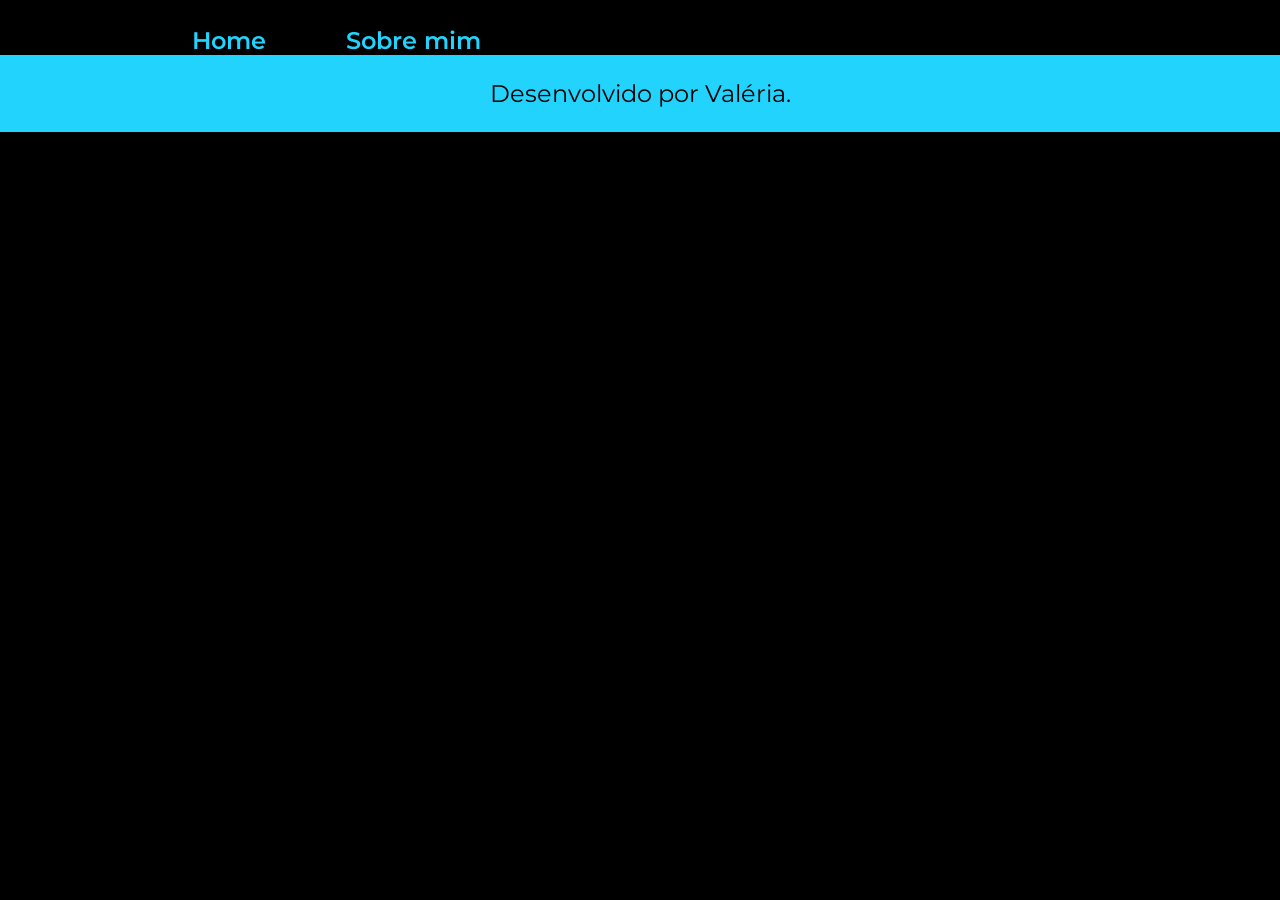
==== about.html @ f46835f8 "Primeiro envio" ====
<!DOCTYPE html>
<html lang="pt">
<head>
    <meta charset="UTF-8">
    <meta name="viewport" content="width=device-width, initial-scale=1.0">
    <title>Sobre mim</title>
    <link rel="stylesheet" href="./style/style.css">
</head>
<body>
    <header class="cabecalho">
        <nav class="cabecalho__menu">
            <a class="cabecalho__menu__link" href="index.html" >Home</a>
            <a class="cabecalho__menu__link" href="about.html">Sobre mim</a>
        </nav>
    </header>

   <main>

   </main>

    <footer class="rodape">
        <p>Desenvolvido por Valéria.</p>
    </footer>
</body>
</html>
---- style/style.css ----
@import url('https://fonts.googleapis.com/css2?family=Krona+One&family=Montserrat:ital@0;1&display=swap');

*{
    margin: 0;
    padding: 0;
}

body{
    /* height: 100vh; representa 100% da viewport, que é a tela toda */
    box-sizing: border-box;
    background-color: #000000;
    color: #F6F6F6;
}
.cabecalho{
    padding: 2% 0% 0% 15%;
}
.cabecalho__menu{
    display: flex;
    gap: 80px;
}
.cabecalho__menu__link{
    font-family: 'Montserrat', sans-serif;
    font-size: 24px;
    font-weight: 600;
    color: #22D4FD;
    text-decoration: none;
}

.apresentacao{
    padding: 5% 15%;
    display: flex;
    align-items: center;
    justify-content: space-between;
}
.apresentacao__conteudo{
    display: flex;
    flex-direction: column;
    gap: 40px;
    width: 615px;
}
.apresentacao__conteudo__titulo{
    font-size: 36px;
    font-family: 'Krona One', sans-serif;
}
.titulo-destaque{
    color: #22D4FD;
}

.apresentacao__conteudo__texto{
    font-size: 24px;
    font-family: 'Montserrat', sans-serif;
}
.apresentacao__links{
    display: flex; /*no pai, sempre que vai iniciar o flexbox tem que declarar esse parametro*/
    flex-direction: column;
    justify-content: space-between;
    align-items: center;
    gap: 32px;
}
.apresentacao__links_subtitulo{
    font-family: 'Krona One', sans-serif;
    font-weight: 400;
    font-size: 24px;
}
.apresentacao__links_subtitulo:hover{ /*eu que adicionei esse hover*/
    border: 2px solid #22D4FD;
    border-radius: 8px;
}
.apresentacao__links__link{
    display: flex;
    justify-content: center;
    gap: 16px;
    border: 2px solid #22d4fd;
    width: 387px;
    text-align: center;
    border-radius: 8px;
    font-size: 24px;
    padding: 21.5px 0px;
    font-family: 'Montserrat', sans-serif;
    font-weight: 600;
    color: #f6f6f6;
    text-decoration: none;
}
.apresentacao__links__link:hover{
     background-color: #272727;
}
.rodape{
    padding: 24px;
    color: #000000;
    background-color: #22D4FD;
    text-align: center;
    font-family: 'Montserrat', sans-serif;
    font-size: 24px;
    font-weight: 400;
}
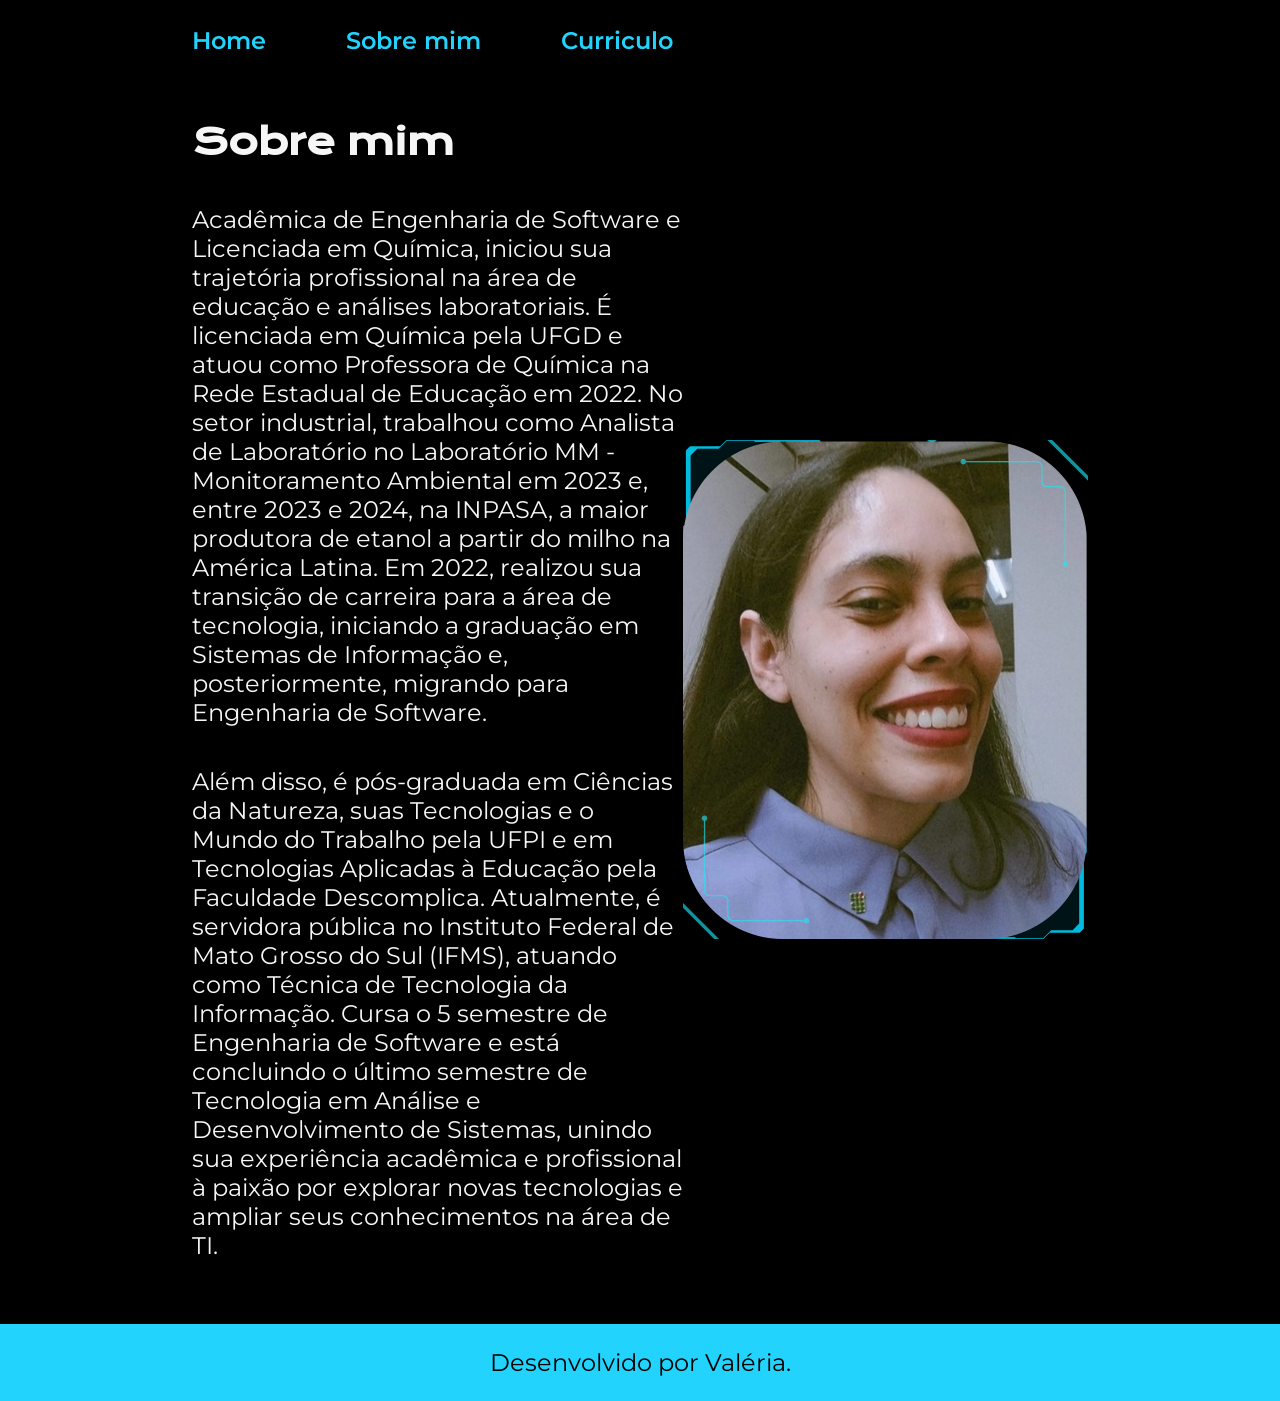
==== commit 934cecfa: "Adicionando pagima sobre mim" ====
--- a/about.html
+++ b/about.html
@@ -11,11 +11,17 @@
         <nav class="cabecalho__menu">
             <a class="cabecalho__menu__link" href="index.html" >Home</a>
             <a class="cabecalho__menu__link" href="about.html">Sobre mim</a>
+            <a class="cabecalho__menu__link" href="curriculo.html">Curriculo</a>
         </nav>
     </header>
 
-   <main>
-
+   <main class="apresentacao">
+        <section class="apresentacao__conteudo">
+            <h1 class="apresentacao__conteudo__titulo">Sobre mim</h1>
+            <p class="apresentacao__conteudo__texto">Acadêmica de Engenharia de Software e Licenciada em Química, iniciou sua trajetória profissional na área de educação e análises laboratoriais. É licenciada em Química pela UFGD e atuou como Professora de Química na Rede Estadual de Educação em 2022. No setor industrial, trabalhou como Analista de Laboratório no Laboratório MM - Monitoramento Ambiental em 2023 e, entre 2023 e 2024, na INPASA, a maior produtora de etanol a partir do milho na América Latina. Em 2022, realizou sua transição de carreira para a área de tecnologia, iniciando a graduação em Sistemas de Informação e, posteriormente, migrando para Engenharia de Software. </p>
+            <p class="apresentacao__conteudo__texto">Além disso, é pós-graduada em Ciências da Natureza, suas Tecnologias e o Mundo do Trabalho pela UFPI e em Tecnologias Aplicadas à Educação pela Faculdade Descomplica. Atualmente, é servidora pública no Instituto Federal de Mato Grosso do Sul (IFMS), atuando como Técnica de Tecnologia da Informação. Cursa o 5 semestre de Engenharia de Software e está concluindo o último semestre de Tecnologia em Análise e Desenvolvimento de Sistemas, unindo sua experiência acadêmica e profissional à paixão por explorar novas tecnologias e ampliar seus conhecimentos na área de TI.</p>
+        </section>
+        <img src="./assets/img.png" alt="Foto da Valéria">
    </main>
 
     <footer class="rodape">
--- a/style/style.css
+++ b/style/style.css
@@ -1,5 +1,14 @@
+@import url('https://fonts.googleapis.com/css2?family=Krona+One&family=Montserrat:ital@0;1&display=swap');
 
-@import url('https://fonts.googleapis.com/css2?family=Krona+One&family=Montserrat:ital@0;1&display=swap');
+:root{
+    --cor-primaria: #000000;
+    --cor-secundaria: #f6f6f6;
+    --cor-terciaria: #22D4FD;
+    --cor-hover: #272727;
+
+    --fonte-primaria: 'Krona One', sans-serif;
+    --fonte-secundaria: 'Montserrat', sans-serif;
+}
 
 *{
     margin: 0;
@@ -7,10 +16,9 @@
 }
 
 body{
-    /* height: 100vh; representa 100% da viewport, que é a tela toda */
     box-sizing: border-box;
-    background-color: #000000;
-    color: #F6F6F6;
+    background-color: var(--cor-primaria);
+    color:var(--cor-secundaria);
 }
 .cabecalho{
     padding: 2% 0% 0% 15%;
@@ -20,10 +28,10 @@
     gap: 80px;
 }
 .cabecalho__menu__link{
-    font-family: 'Montserrat', sans-serif;
+    font-family: var(--fonte-secundaria);
     font-size: 24px;
     font-weight: 600;
-    color: #22D4FD;
+    color:var(--cor-terciaria);
     text-decoration: none;
 }
 
@@ -41,15 +49,15 @@
 }
 .apresentacao__conteudo__titulo{
     font-size: 36px;
-    font-family: 'Krona One', sans-serif;
+    font-family: var(--fonte-primaria);
 }
 .titulo-destaque{
-    color: #22D4FD;
+    color: var(--cor-terciaria);
 }
 
 .apresentacao__conteudo__texto{
     font-size: 24px;
-    font-family: 'Montserrat', sans-serif;
+    font-family: var(--fonte-secundaria);
 }
 .apresentacao__links{
     display: flex; /*no pai, sempre que vai iniciar o flexbox tem que declarar esse parametro*/
@@ -58,39 +66,39 @@
     align-items: center;
     gap: 32px;
 }
-.apresentacao__links_subtitulo{
-    font-family: 'Krona One', sans-serif;
+.apresentacao__links__subtitulo{
+    font-family: var(--fonte-primaria);
     font-weight: 400;
     font-size: 24px;
 }
 .apresentacao__links_subtitulo:hover{ /*eu que adicionei esse hover*/
-    border: 2px solid #22D4FD;
+    border: 2px solid var(--cor-terciaria);
     border-radius: 8px;
 }
 .apresentacao__links__link{
     display: flex;
     justify-content: center;
     gap: 16px;
-    border: 2px solid #22d4fd;
+    border: 2px solid var(--cor-terciaria);
     width: 387px;
     text-align: center;
     border-radius: 8px;
     font-size: 24px;
     padding: 21.5px 0px;
-    font-family: 'Montserrat', sans-serif;
+    font-family: var(--fonte-secundaria);
     font-weight: 600;
-    color: #f6f6f6;
+    color: var(--cor-secundaria);
     text-decoration: none;
 }
 .apresentacao__links__link:hover{
-     background-color: #272727;
+    background-color: var(--cor-hover);
 }
 .rodape{
     padding: 24px;
-    color: #000000;
-    background-color: #22D4FD;
+    color: var(--cor-primaria);
+    background-color: var(--cor-terciaria);
     text-align: center;
-    font-family: 'Montserrat', sans-serif;
+    font-family: var(--fonte-secundaria);
     font-size: 24px;
     font-weight: 400;
 }
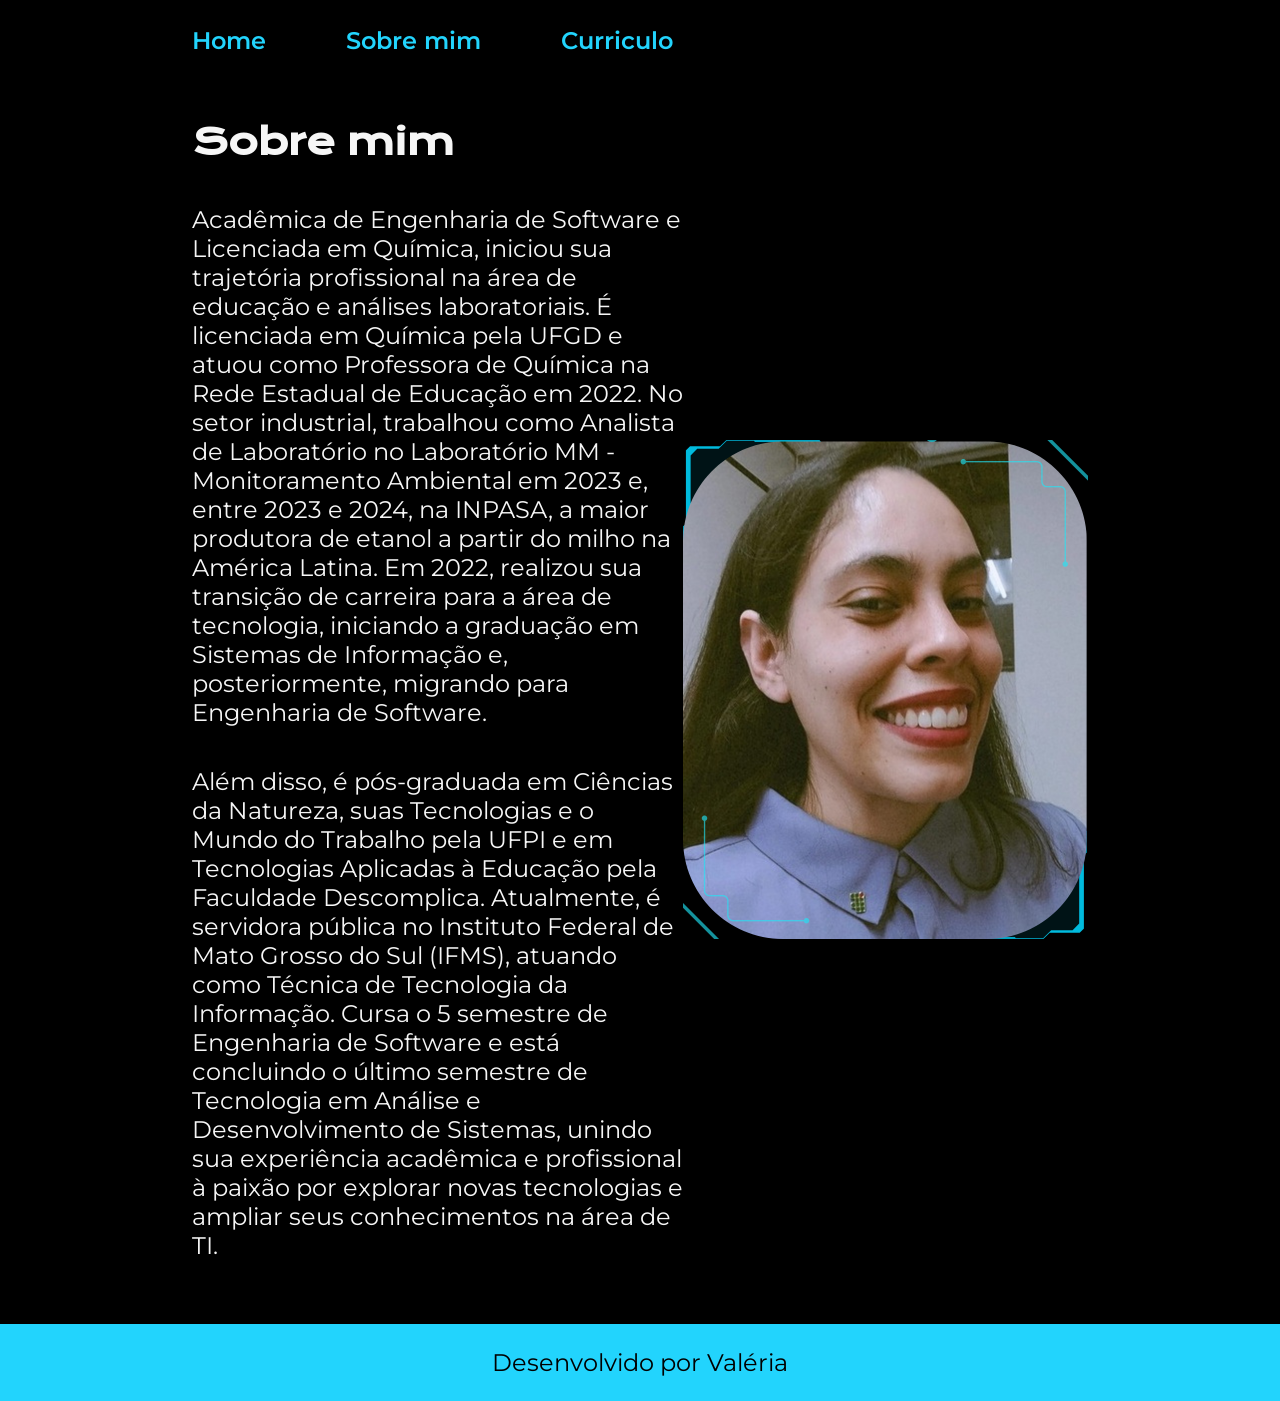
==== commit 2cd5f4cb: "teste" ====
--- a/about.html
+++ b/about.html
@@ -25,7 +25,7 @@
    </main>
 
     <footer class="rodape">
-        <p>Desenvolvido por Valéria.</p>
+        <p>Desenvolvido por Valéria</p>
     </footer>
 </body>
 </html>
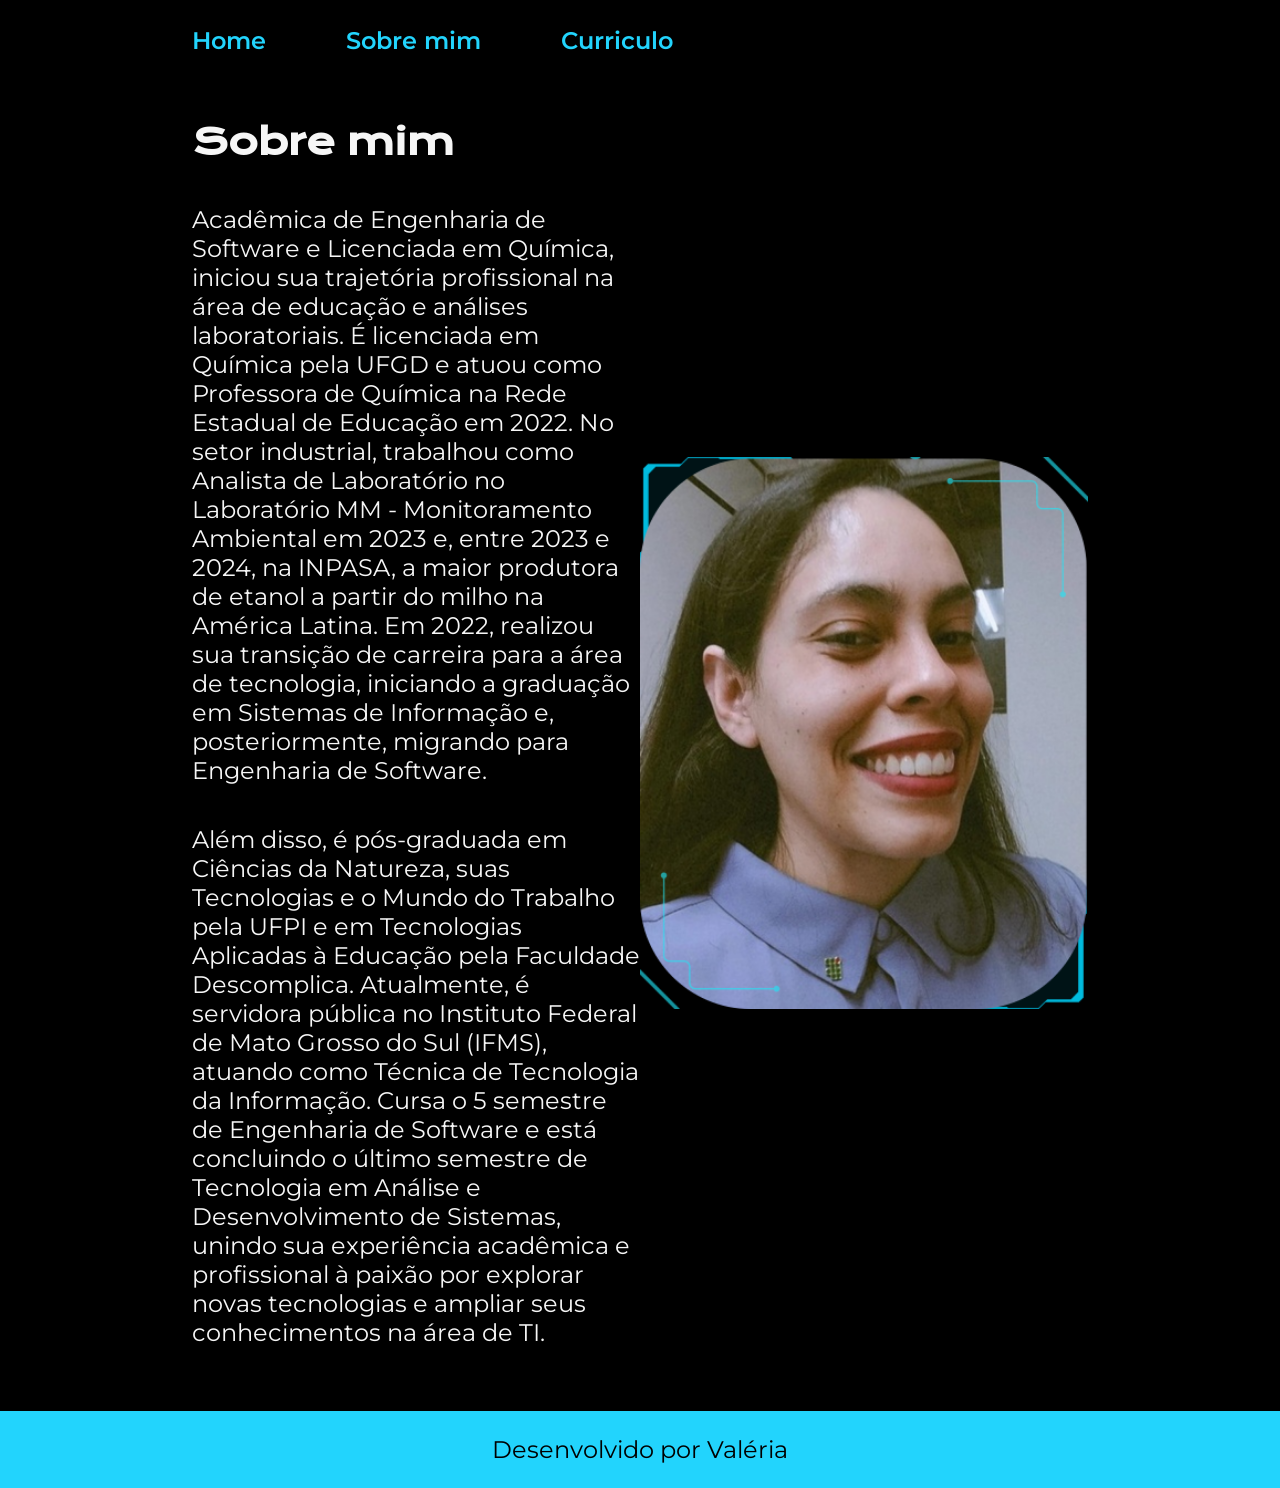
==== commit 371eb6a9: "modificacoes responsivas" ====
--- a/about.html
+++ b/about.html
@@ -21,7 +21,7 @@
             <p class="apresentacao__conteudo__texto">Acadêmica de Engenharia de Software e Licenciada em Química, iniciou sua trajetória profissional na área de educação e análises laboratoriais. É licenciada em Química pela UFGD e atuou como Professora de Química na Rede Estadual de Educação em 2022. No setor industrial, trabalhou como Analista de Laboratório no Laboratório MM - Monitoramento Ambiental em 2023 e, entre 2023 e 2024, na INPASA, a maior produtora de etanol a partir do milho na América Latina. Em 2022, realizou sua transição de carreira para a área de tecnologia, iniciando a graduação em Sistemas de Informação e, posteriormente, migrando para Engenharia de Software. </p>
             <p class="apresentacao__conteudo__texto">Além disso, é pós-graduada em Ciências da Natureza, suas Tecnologias e o Mundo do Trabalho pela UFPI e em Tecnologias Aplicadas à Educação pela Faculdade Descomplica. Atualmente, é servidora pública no Instituto Federal de Mato Grosso do Sul (IFMS), atuando como Técnica de Tecnologia da Informação. Cursa o 5 semestre de Engenharia de Software e está concluindo o último semestre de Tecnologia em Análise e Desenvolvimento de Sistemas, unindo sua experiência acadêmica e profissional à paixão por explorar novas tecnologias e ampliar seus conhecimentos na área de TI.</p>
         </section>
-        <img src="./assets/img.png" alt="Foto da Valéria">
+        <img class="apresentacao__imagem" src="./assets/img.png" alt="Foto da Valéria">
    </main>
 
     <footer class="rodape">
--- a/style/style.css
+++ b/style/style.css
@@ -25,11 +25,11 @@
 }
 .cabecalho__menu{
     display: flex;
-    gap: 80px;
+    gap: 5rem;
 }
 .cabecalho__menu__link{
     font-family: var(--fonte-secundaria);
-    font-size: 24px;
+    font-size: 1.5rem;
     font-weight: 600;
     color:var(--cor-terciaria);
     text-decoration: none;
@@ -44,11 +44,11 @@
 .apresentacao__conteudo{
     display: flex;
     flex-direction: column;
-    gap: 40px;
-    width: 615px;
+    gap: 2.5rem;
+    width: 50%;
 }
 .apresentacao__conteudo__titulo{
-    font-size: 36px;
+    font-size: 2.25rem; 
     font-family: var(--fonte-primaria);
 }
 .titulo-destaque{
@@ -56,7 +56,7 @@
 }
 
 .apresentacao__conteudo__texto{
-    font-size: 24px;
+    font-size: 1.5rem;
     font-family: var(--fonte-secundaria);
 }
 .apresentacao__links{
@@ -69,22 +69,22 @@
 .apresentacao__links__subtitulo{
     font-family: var(--fonte-primaria);
     font-weight: 400;
-    font-size: 24px;
+    font-size: 1.25rem;
 }
 .apresentacao__links_subtitulo:hover{ /*eu que adicionei esse hover*/
-    border: 2px solid var(--cor-terciaria);
-    border-radius: 8px;
+    border: 0.125rem solid var(--cor-terciaria);
+    border-radius: 0.5rem;
 }
-.apresentacao__links__link{
+.apresentacao__links__navegacao{
     display: flex;
     justify-content: center;
-    gap: 16px;
-    border: 2px solid var(--cor-terciaria);
-    width: 387px;
+    gap: 1rem;
+    border: 0.125rem solid var(--cor-terciaria);
+    width: 50%;
     text-align: center;
-    border-radius: 8px;
-    font-size: 24px;
-    padding: 21.5px 0px;
+    border-radius: 0.5rem;
+    font-size: 1.5rem;
+    padding: 1.34rem 0px;
     font-family: var(--fonte-secundaria);
     font-weight: 600;
     color: var(--cor-secundaria);
@@ -93,12 +93,15 @@
 .apresentacao__links__link:hover{
     background-color: var(--cor-hover);
 }
+.apresentacao__imagem{
+    width: 50%;
+}
 .rodape{
-    padding: 24px;
+    padding: 1.5rem;
     color: var(--cor-primaria);
     background-color: var(--cor-terciaria);
     text-align: center;
     font-family: var(--fonte-secundaria);
-    font-size: 24px;
+    font-size: 1.5rem;
     font-weight: 400;
 }
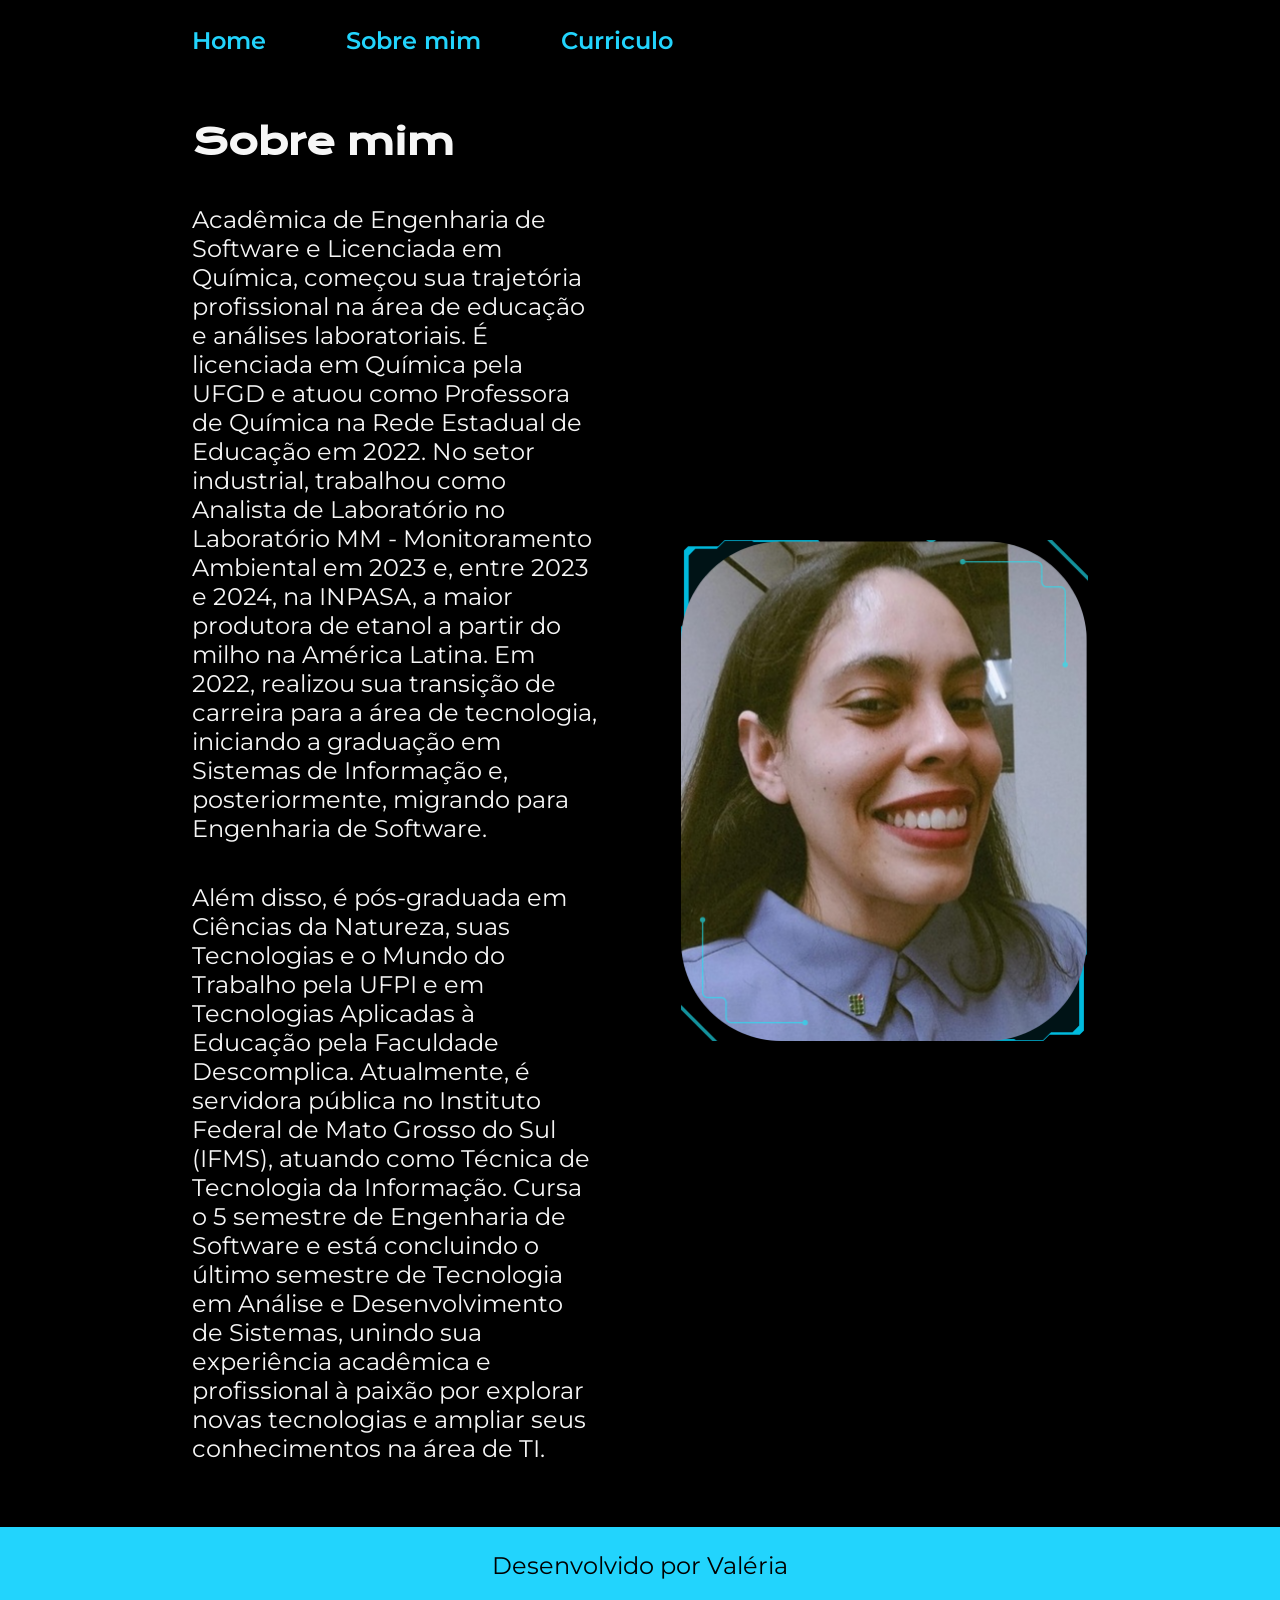
==== commit 57c25f74: "2° modificacao responsiva" ====
--- a/about.html
+++ b/about.html
@@ -18,7 +18,7 @@
    <main class="apresentacao">
         <section class="apresentacao__conteudo">
             <h1 class="apresentacao__conteudo__titulo">Sobre mim</h1>
-            <p class="apresentacao__conteudo__texto">Acadêmica de Engenharia de Software e Licenciada em Química, iniciou sua trajetória profissional na área de educação e análises laboratoriais. É licenciada em Química pela UFGD e atuou como Professora de Química na Rede Estadual de Educação em 2022. No setor industrial, trabalhou como Analista de Laboratório no Laboratório MM - Monitoramento Ambiental em 2023 e, entre 2023 e 2024, na INPASA, a maior produtora de etanol a partir do milho na América Latina. Em 2022, realizou sua transição de carreira para a área de tecnologia, iniciando a graduação em Sistemas de Informação e, posteriormente, migrando para Engenharia de Software. </p>
+            <p class="apresentacao__conteudo__texto">Acadêmica de Engenharia de Software e Licenciada em Química, começou sua trajetória profissional na área de educação e análises laboratoriais. É licenciada em Química pela UFGD e atuou como Professora de Química na Rede Estadual de Educação em 2022. No setor industrial, trabalhou como Analista de Laboratório no Laboratório MM - Monitoramento Ambiental em 2023 e, entre 2023 e 2024, na INPASA, a maior produtora de etanol a partir do milho na América Latina. Em 2022, realizou sua transição de carreira para a área de tecnologia, iniciando a graduação em Sistemas de Informação e, posteriormente, migrando para Engenharia de Software. </p>
             <p class="apresentacao__conteudo__texto">Além disso, é pós-graduada em Ciências da Natureza, suas Tecnologias e o Mundo do Trabalho pela UFPI e em Tecnologias Aplicadas à Educação pela Faculdade Descomplica. Atualmente, é servidora pública no Instituto Federal de Mato Grosso do Sul (IFMS), atuando como Técnica de Tecnologia da Informação. Cursa o 5 semestre de Engenharia de Software e está concluindo o último semestre de Tecnologia em Análise e Desenvolvimento de Sistemas, unindo sua experiência acadêmica e profissional à paixão por explorar novas tecnologias e ampliar seus conhecimentos na área de TI.</p>
         </section>
         <img class="apresentacao__imagem" src="./assets/img.png" alt="Foto da Valéria">
--- a/style/style.css
+++ b/style/style.css
@@ -25,7 +25,7 @@
 }
 .cabecalho__menu{
     display: flex;
-    gap: 5rem;
+    gap: 80px;
 }
 .cabecalho__menu__link{
     font-family: var(--fonte-secundaria);
@@ -40,11 +40,13 @@
     display: flex;
     align-items: center;
     justify-content: space-between;
+    gap: 82px;
+
 }
 .apresentacao__conteudo{
     display: flex;
     flex-direction: column;
-    gap: 2.5rem;
+    gap: 40px;
     width: 50%;
 }
 .apresentacao__conteudo__titulo{
@@ -72,19 +74,19 @@
     font-size: 1.25rem;
 }
 .apresentacao__links_subtitulo:hover{ /*eu que adicionei esse hover*/
-    border: 0.125rem solid var(--cor-terciaria);
-    border-radius: 0.5rem;
+    border: 2px solid var(--cor-terciaria);
+    border-radius: 8px;
 }
 .apresentacao__links__navegacao{
     display: flex;
     justify-content: center;
-    gap: 1rem;
-    border: 0.125rem solid var(--cor-terciaria);
+    gap: 16px;
+    border: 2px solid var(--cor-terciaria);
     width: 50%;
     text-align: center;
-    border-radius: 0.5rem;
+    border-radius: 8px;
     font-size: 1.5rem;
-    padding: 1.34rem 0px;
+    padding: 22px 0px;
     font-family: var(--fonte-secundaria);
     font-weight: 600;
     color: var(--cor-secundaria);
@@ -104,4 +106,26 @@
     font-family: var(--fonte-secundaria);
     font-size: 1.5rem;
     font-weight: 400;
+}
+
+@media(max-width: 1200px){
+    .cabecalho{
+        padding: 10%;
+    }
+    
+    .cabecalho__menu{
+        justify-content: center;
+    }
+    
+    
+    .apresentacao {
+        flex-direction: column-reverse;
+        padding: 5%;
+    }
+
+    .apresentacao__conteudo{
+        width: auto;
+    }
+
+    
 }
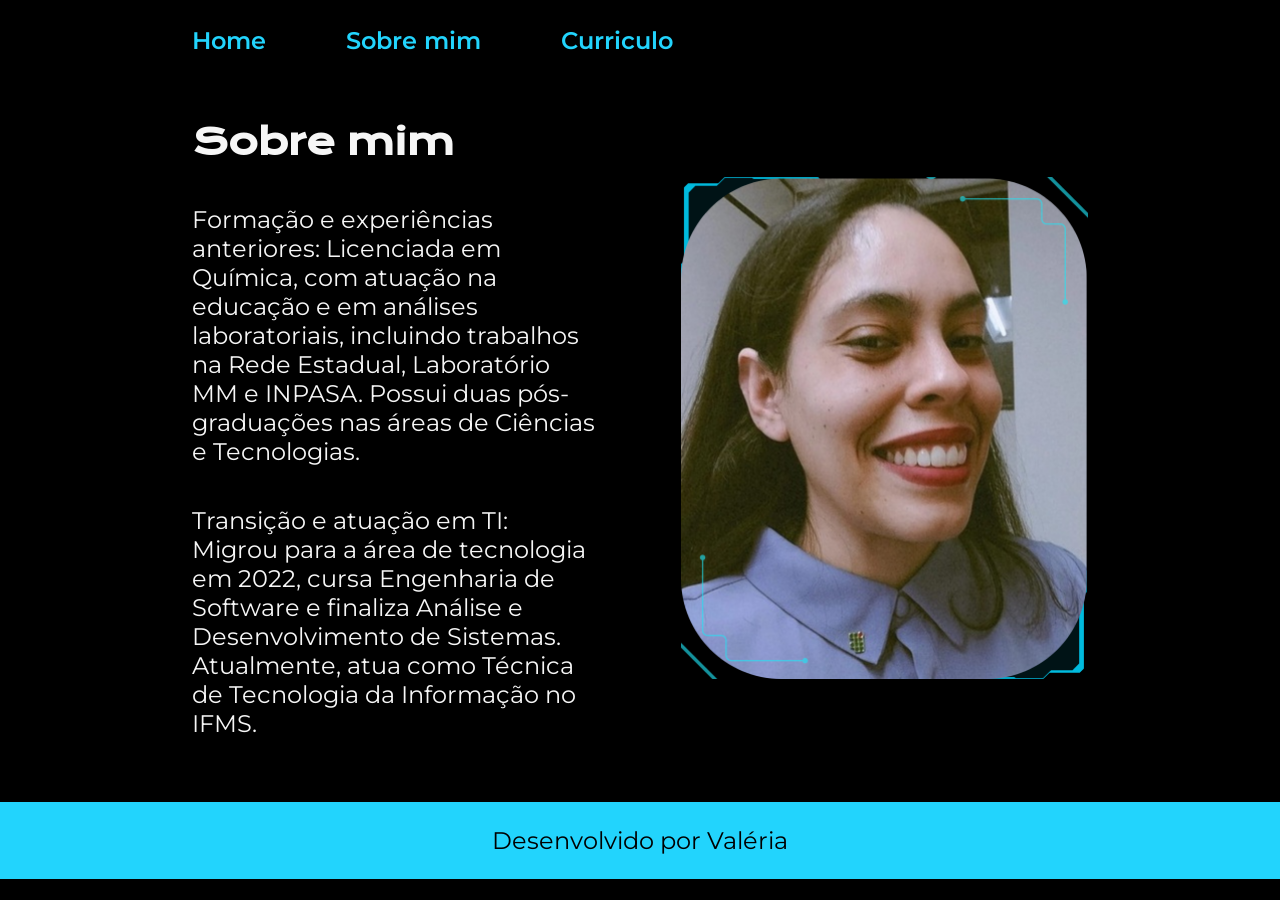
==== commit 511fcbc6: "mudanças nos teztos" ====
--- a/about.html
+++ b/about.html
@@ -18,8 +18,15 @@
    <main class="apresentacao">
         <section class="apresentacao__conteudo">
             <h1 class="apresentacao__conteudo__titulo">Sobre mim</h1>
-            <p class="apresentacao__conteudo__texto">Acadêmica de Engenharia de Software e Licenciada em Química, começou sua trajetória profissional na área de educação e análises laboratoriais. É licenciada em Química pela UFGD e atuou como Professora de Química na Rede Estadual de Educação em 2022. No setor industrial, trabalhou como Analista de Laboratório no Laboratório MM - Monitoramento Ambiental em 2023 e, entre 2023 e 2024, na INPASA, a maior produtora de etanol a partir do milho na América Latina. Em 2022, realizou sua transição de carreira para a área de tecnologia, iniciando a graduação em Sistemas de Informação e, posteriormente, migrando para Engenharia de Software. </p>
-            <p class="apresentacao__conteudo__texto">Além disso, é pós-graduada em Ciências da Natureza, suas Tecnologias e o Mundo do Trabalho pela UFPI e em Tecnologias Aplicadas à Educação pela Faculdade Descomplica. Atualmente, é servidora pública no Instituto Federal de Mato Grosso do Sul (IFMS), atuando como Técnica de Tecnologia da Informação. Cursa o 5 semestre de Engenharia de Software e está concluindo o último semestre de Tecnologia em Análise e Desenvolvimento de Sistemas, unindo sua experiência acadêmica e profissional à paixão por explorar novas tecnologias e ampliar seus conhecimentos na área de TI.</p>
+            <p class="apresentacao__conteudo__texto">Formação e experiências anteriores: Licenciada em Química, 
+                com atuação na educação e em análises laboratoriais, 
+                incluindo trabalhos na Rede Estadual, Laboratório MM e INPASA. 
+                Possui duas pós-graduações nas áreas de Ciências e Tecnologias. 
+            </p>
+            <p class="apresentacao__conteudo__texto">
+                Transição e atuação em TI: Migrou para a área de tecnologia em 2022, cursa Engenharia de Software e
+                finaliza Análise e Desenvolvimento de Sistemas. Atualmente, atua como Técnica de Tecnologia da Informação no IFMS.
+            </p>
         </section>
         <img class="apresentacao__imagem" src="./assets/img.png" alt="Foto da Valéria">
    </main>
